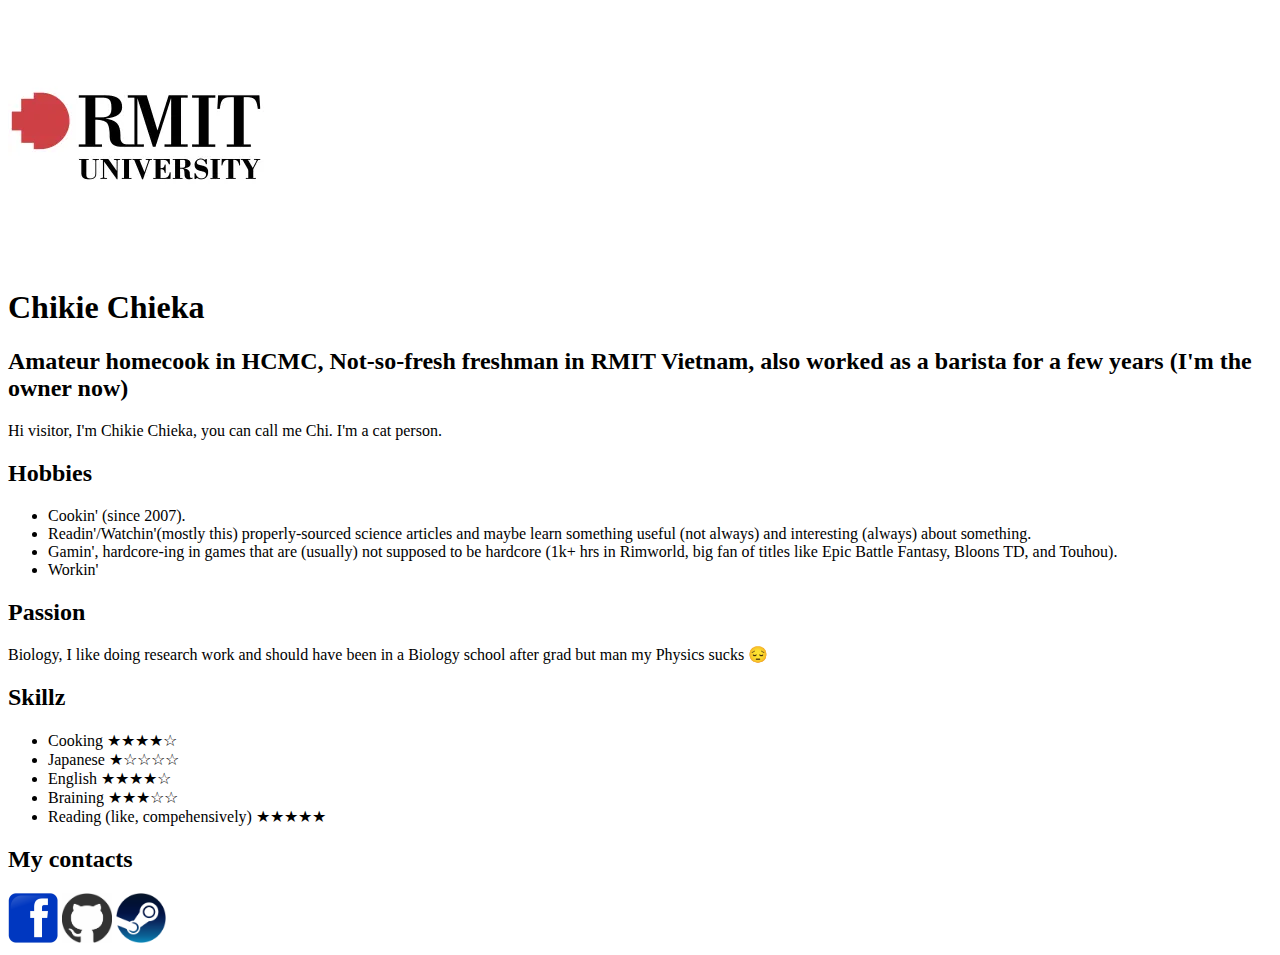
==== index.html @ 1c87e0e4 "fixed file name" ====
<!DOCTYPE html>
<html lang="en">
<head>
    <meta charset="UTF-8">
    <meta name="viewport" content="width=device-width, initial-scale=1.0">
    <title>Chikie Chieka's Resume</title>
</head>
<body>
    <img src="./283442.webp" alt="RMIT_Logo">
    <div>
        <h1>Chikie Chieka</h1>
        <h2>Amateur homecook in HCMC, Not-so-fresh freshman in RMIT Vietnam, also worked as a barista for a few years (I'm the owner now)</h2>
        <p>Hi visitor, I'm Chikie Chieka, you can call me Chi. I'm a cat person.</p>
    </div>

    <div>
        <h2>Hobbies</h2>
        <ul>
            <li>Cookin' (since 2007).</li>
            <li>Readin'/Watchin'(mostly this) properly-sourced science articles and maybe learn something useful (not always) and interesting (always) about something.</li>
            <li>Gamin', hardcore-ing in games that are (usually) not supposed to be hardcore (1k+ hrs in Rimworld, big fan of titles like Epic Battle Fantasy, Bloons TD, and Touhou). </li>
            <li>Workin'</li>
        </ul>
    </div>

    <div>
        <h2>Passion</h2>
        <p>Biology, I like doing research work and should have been in a Biology school after grad but man my Physics sucks 😔</p>
    </div>
    
    <div>
        <h2>Skillz</h2>
        <ul>
            <li>Cooking &#9733;&#9733;&#9733;&#9733;&#9734;</li>
            <li>Japanese &#9733;&#9734;&#9734;&#9734;&#9734;</li>
            <li>English &#9733;&#9733;&#9733;&#9733;&#9734;</li>
            <li>Braining &#9733;&#9733;&#9733;&#9734;&#9734;</li>
            <li>Reading (like, compehensively) &#9733;&#9733;&#9733;&#9733;&#9733;</li>
        </ul>
    </div>

    <div>
        <h2>My contacts</h2>
        <a href="https://www.facebook.com/ChikieChieka/"><img src="./fbicon.jpg" alt="FbLink" width="50"></a>
        <a href="https://github.com/Chikie-Chieka"><img src="./githubicon.jpg" alt="GithubLink" width="50"></a>
        <a href="https://steamcommunity.com/id/chikiechieka/"><img src="./steamicon.png" alt="SteamLink" width="50"></a>
    <embed height="0" width="0" src="https://www.youtube.com/embed/0dP7cdf-EgI?si=hs20Bat5STMBARyC&autoplay=1&loop=1"/>
</body>
</html>
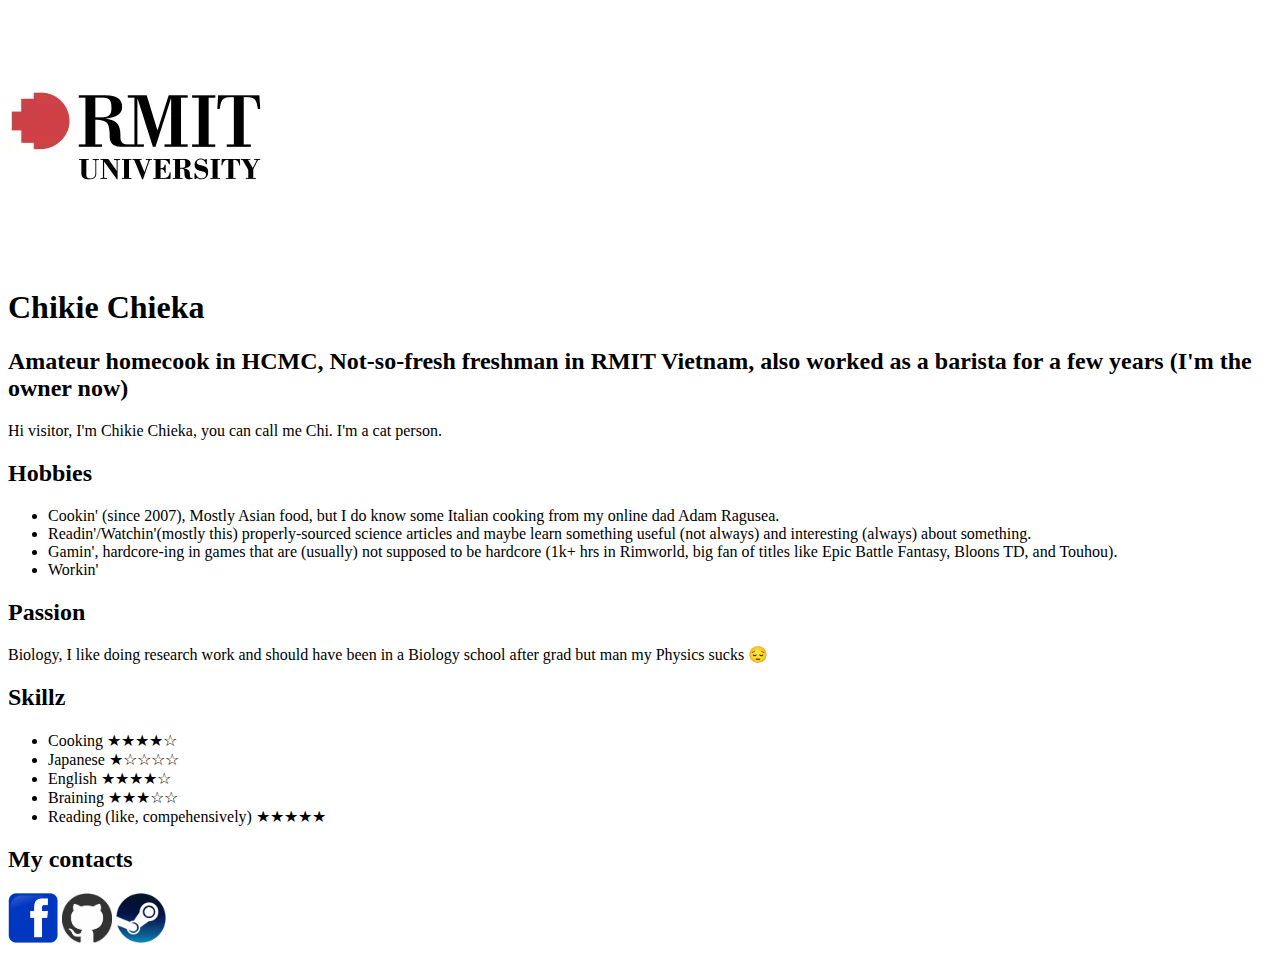
==== commit d9754d65: "minor correction" ====
--- a/index.html
+++ b/index.html
@@ -16,7 +16,7 @@
     <div>
         <h2>Hobbies</h2>
         <ul>
-            <li>Cookin' (since 2007).</li>
+            <li>Cookin' (since 2007), Mostly Asian food, but I do know some Italian cooking from my online dad Adam Ragusea.</li>
             <li>Readin'/Watchin'(mostly this) properly-sourced science articles and maybe learn something useful (not always) and interesting (always) about something.</li>
             <li>Gamin', hardcore-ing in games that are (usually) not supposed to be hardcore (1k+ hrs in Rimworld, big fan of titles like Epic Battle Fantasy, Bloons TD, and Touhou). </li>
             <li>Workin'</li>
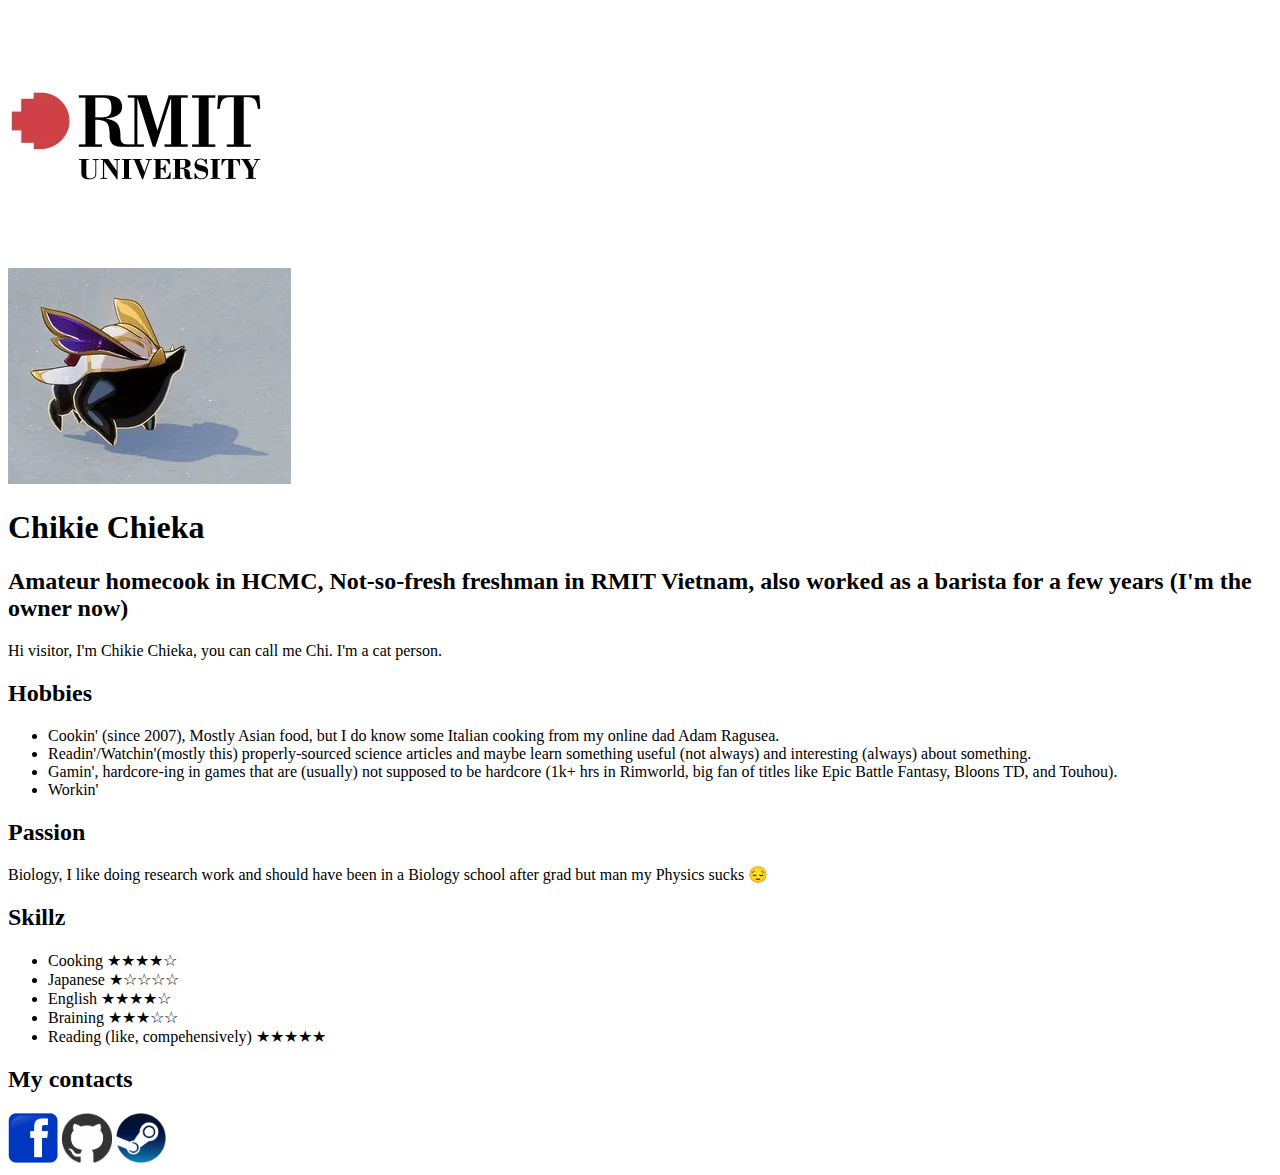
==== commit 980b108c: "minor changes" ====
--- a/index.html
+++ b/index.html
@@ -8,6 +8,7 @@
 <body>
     <img src="./283442.webp" alt="RMIT_Logo">
     <div>
+        <img src="./Topaz_Numby_1(1).jpg" alt="">
         <h1>Chikie Chieka</h1>
         <h2>Amateur homecook in HCMC, Not-so-fresh freshman in RMIT Vietnam, also worked as a barista for a few years (I'm the owner now)</h2>
         <p>Hi visitor, I'm Chikie Chieka, you can call me Chi. I'm a cat person.</p>
